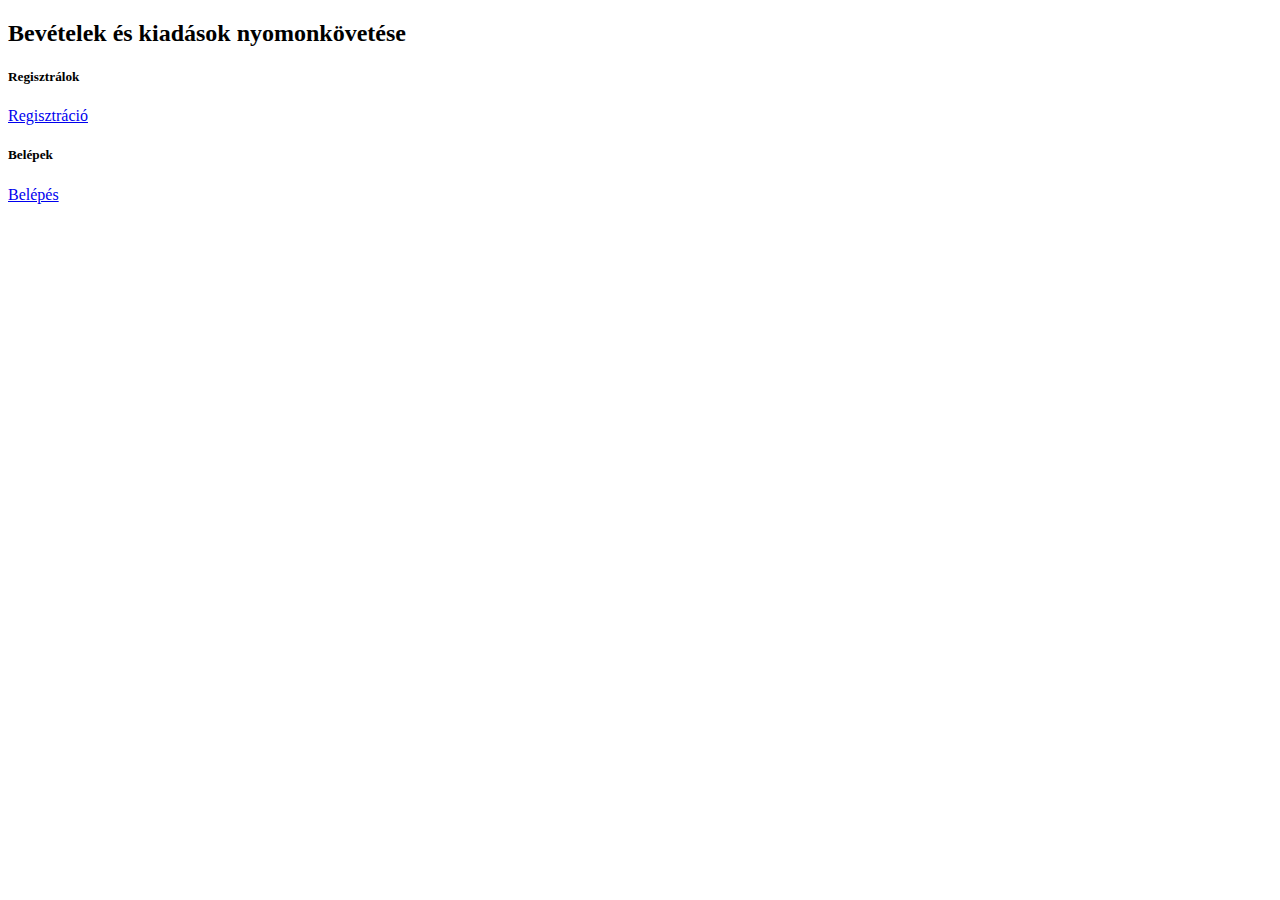
==== financial/first_project/first_project/src/main/resources/static/index.html @ 634d58fa "upload" ====
<!DOCTYPE html>
<html lang="hu">
<head>
    <meta charset="utf-8" />
    <meta http-equiv="X-UA-Compatible" content="IE=edge">
    <title>Page Title</title>
    <meta name="viewport" content="width=device-width, initial-scale=1">
    <link rel="stylesheet" href="https://stackpath.bootstrapcdn.com/bootstrap/4.1.3/css/bootstrap.min.css" integrity="sha384-MCw98/SFnGE8fJT3GXwEOngsV7Zt27NXFoaoApmYm81iuXoPkFOJwJ8ERdknLPMO" crossorigin="anonymous">
    <link rel="stylesheet" type="text/css" media="screen" href="index.css" />
    <script src="main.js"></script>
</head>
<body>
    <div class="welcome">
        <h2>Bevételek és kiadások nyomonkövetése</h2>
    </div>
    <div class = "card" style="width: 40%">
        <h5>Regisztrálok</h5>
        <a href = "/registration.html" class="btn btn-dark">Regisztráció</a>
    </div>
    <div class = "card" style="width: 40%">
            <h5>Belépek</h5>
            <a href = "/login.html" class="btn btn-dark">Belépés</a>
    </div>


<script src="https://code.jquery.com/jquery-3.3.1.slim.min.js" integrity="sha384-q8i/X+965DzO0rT7abK41JStQIAqVgRVzpbzo5smXKp4YfRvH+8abtTE1Pi6jizo" crossorigin="anonymous"></script>
<script src="https://cdnjs.cloudflare.com/ajax/libs/popper.js/1.14.3/umd/popper.min.js" integrity="sha384-ZMP7rVo3mIykV+2+9J3UJ46jBk0WLaUAdn689aCwoqbBJiSnjAK/l8WvCWPIPm49" crossorigin="anonymous"></script>
<script src="https://stackpath.bootstrapcdn.com/bootstrap/4.1.3/js/bootstrap.min.js" integrity="sha384-ChfqqxuZUCnJSK3+MXmPNIyE6ZbWh2IMqE241rYiqJxyMiZ6OW/JmZQ5stwEULTy" crossorigin="anonymous"></script>
</body>
</html>
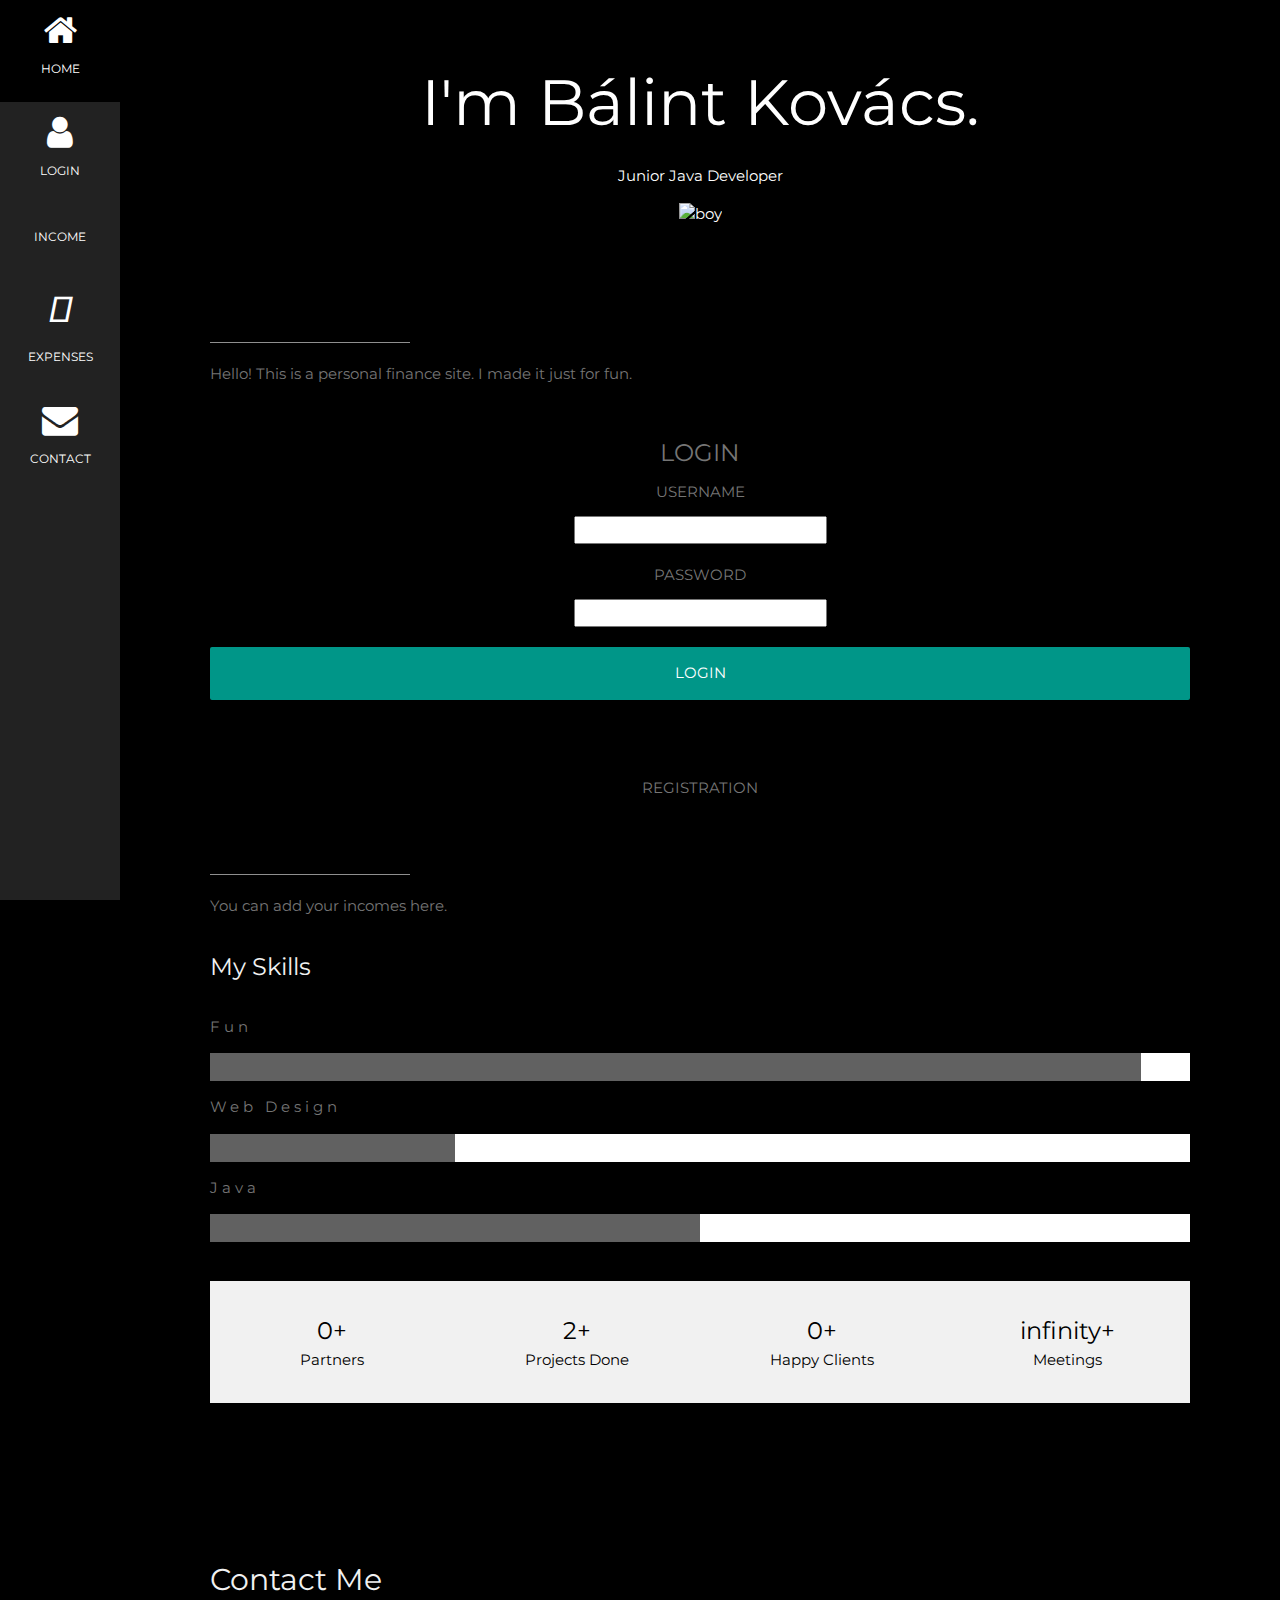
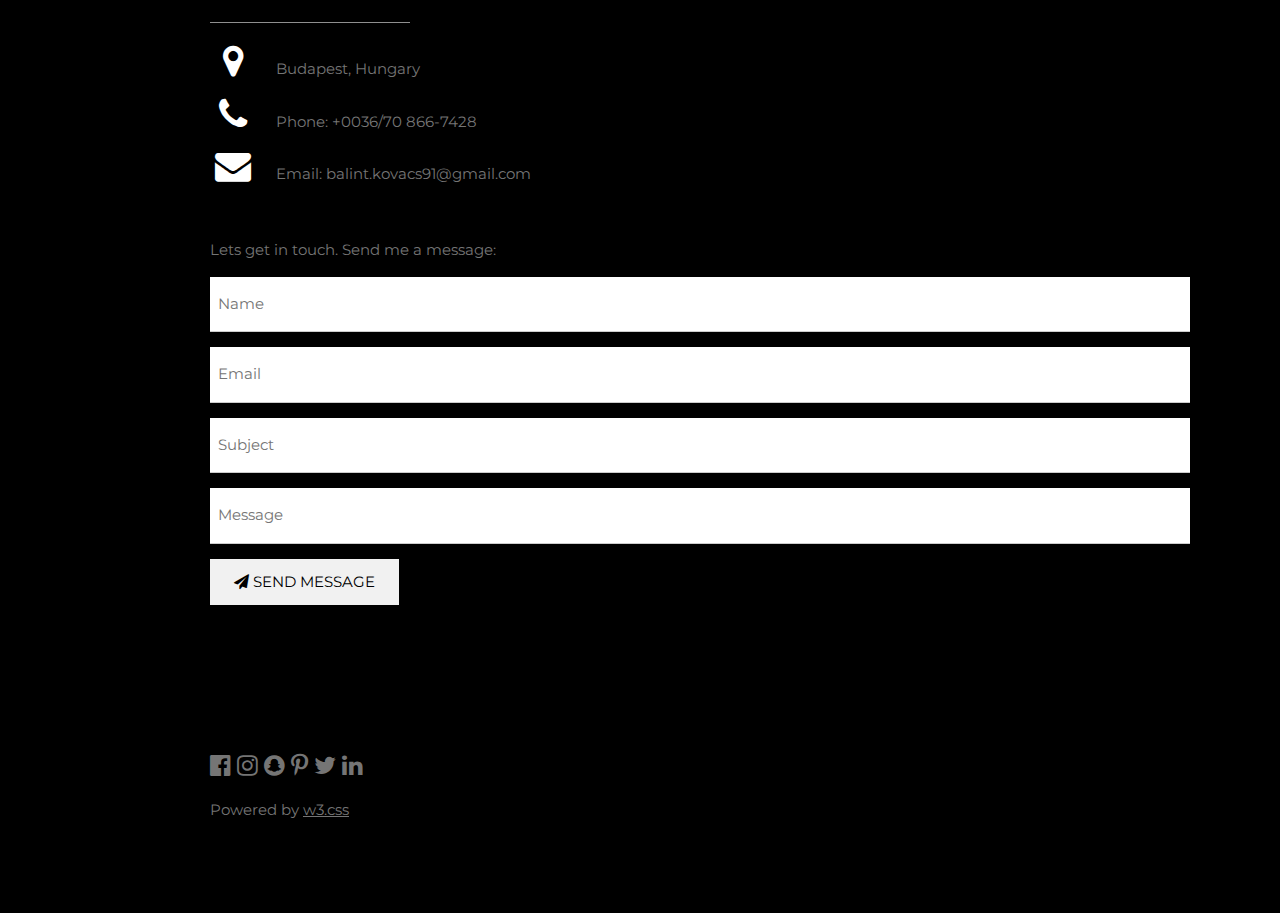
==== commit b2618cbf: "some shit" ====
--- a/financial/first_project/first_project/src/main/resources/static/index.html
+++ b/financial/first_project/first_project/src/main/resources/static/index.html
@@ -1,30 +1,181 @@
 <!DOCTYPE html>
-<html lang="hu">
-<head>
-    <meta charset="utf-8" />
-    <meta http-equiv="X-UA-Compatible" content="IE=edge">
-    <title>Page Title</title>
-    <meta name="viewport" content="width=device-width, initial-scale=1">
-    <link rel="stylesheet" href="https://stackpath.bootstrapcdn.com/bootstrap/4.1.3/css/bootstrap.min.css" integrity="sha384-MCw98/SFnGE8fJT3GXwEOngsV7Zt27NXFoaoApmYm81iuXoPkFOJwJ8ERdknLPMO" crossorigin="anonymous">
-    <link rel="stylesheet" type="text/css" media="screen" href="index.css" />
-    <script src="main.js"></script>
-</head>
-<body>
-    <div class="welcome">
-        <h2>Bevételek és kiadások nyomonkövetése</h2>
+<html>
+<title>Burn your money</title>
+<meta charset="UTF-8">
+<meta name="viewport" content="width=device-width, initial-scale=1">
+<link rel="stylesheet" href="https://www.w3schools.com/w3css/4/w3.css">
+<link rel="stylesheet" href="https://fonts.googleapis.com/css?family=Montserrat">
+<link rel="stylesheet" href="https://use.fontawesome.com/releases/v5.6.3/css/all.css" integrity="sha384-UHRtZLI+pbxtHCWp1t77Bi1L4ZtiqrqD80Kn4Z8NTSRyMA2Fd33n5dQ8lWUE00s/" crossorigin="anonymous">
+<link rel="stylesheet" href="https://cdnjs.cloudflare.com/ajax/libs/font-awesome/4.7.0/css/font-awesome.min.css">
+<link rel="stylesheet" href="css/index.css">
+<style>
+body, h1,h2,h3,h4,h5,h6 {font-family: "Montserrat", sans-serif}
+.w3-row-padding img {margin-bottom: 12px}
+/* Set the width of the sidebar to 120px */
+.w3-sidebar {width: 120px;background: #222;}
+/* Add a left margin to the "page content" that matches the width of the sidebar (120px) */
+#main {margin-left: 120px}
+/* Remove margins from "page content" on small screens */
+@media only screen and (max-width: 600px) {#main {margin-left: 0}}
+
+</style>
+<body class="w3-black">
+
+<!-- Icon Bar (Sidebar - hidden on small screens) -->
+<nav class="w3-sidebar w3-bar-block w3-small w3-hide-small w3-center">
+    <!-- Avatar image in top left corner -->
+    <a href="#" class="w3-bar-item w3-button w3-padding-large w3-hover-black">
+        <i class="fa fa-home w3-xxlarge"></i>
+        <p>HOME</p>
+    </a>
+    <a href="#login" class="w3-bar-item w3-button w3-padding-large w3-hover-black">
+        <i class="fa fa-user w3-xxlarge"></i>
+        <p>LOGIN</p>
+    </a>
+    <a href="#income" class="w3-bar-item w3-button w3-padding-large w3-hover-black">
+        <i class="fas fa-wallet w3-xxlarge"></i>
+        <p>INCOME</p>
+    </a>
+    <a href="#photos" class="w3-bar-item w3-button w3-padding-large w3-hover-black">
+        <i class="fas fa-barcode w3-xxlarge"></i>
+        <p>EXPENSES</p>
+    </a>
+    <a href="#contact" class="w3-bar-item w3-button w3-padding-large w3-hover-black">
+        <i class="fa fa-envelope w3-xxlarge"></i>
+        <p>CONTACT</p>
+    </a>
+</nav>
+
+<!-- Navbar on small screens (Hidden on medium and large screens) -->
+<div class="w3-top w3-hide-large w3-hide-medium" id="myNavbar">
+    <div class="w3-bar w3-black w3-opacity w3-hover-opacity-off w3-center w3-small">
+        <a href="#" class="w3-bar-item w3-button" style="width:20% !important">HOME</a>
+        <a href="#login" class="w3-bar-item w3-button" style="width:20% !important">LOGIN</a>
+        <a href="#income" class="w3-bar-item w3-button" style="width:20% !important">INCOME</a>
+        <a href="#photos" class="w3-bar-item w3-button" style="width:20% !important">EXPENSES</a>
+        <a href="#contact" class="w3-bar-item w3-button" style="width:20% !important">CONTACT</a>
     </div>
-    <div class = "card" style="width: 40%">
-        <h5>Regisztrálok</h5>
-        <a href = "/registration.html" class="btn btn-dark">Regisztráció</a>
-    </div>
-    <div class = "card" style="width: 40%">
-            <h5>Belépek</h5>
-            <a href = "/login.html" class="btn btn-dark">Belépés</a>
+</div>
+
+<!-- Page Content -->
+<div class="w3-padding-large" id="main">
+    <!-- Header/Home -->
+    <header class="w3-container w3-padding-32 w3-center w3-black" id="home">
+        <h1 class="w3-jumbo"><span class="w3-hide-small">I'm</span> Bálint Kovács.</h1>
+        <p>Junior Java Developer</p>
+        <img src="https://vignette.wikia.nocookie.net/king-harkinian/images/8/8b/Joker-billionaire-burning-money.jpg/revision/latest?cb=20141128112541"
+             alt="boy" class="w3-image" width="992" height="1108">
+    </header>
+
+    <div class="login-f w3-content w3-justify w3-text-grey w3-padding-64" id="login">
+        <h2 class="w3-text-light-grey"></h2>
+        <hr style="width:200px" class="w3-opacity">
+        <p>Hello! This is a personal finance site. I made it just for fun.</p>
+
+        <div class="login">
+            <h3>LOGIN</h3>
+            <form name="login-form" method="POST">
+                <label class="register-label" for="login-username">USERNAME</label><br/>
+                <input type="text" name="username" id="login-username"> <br/>
+                <label class="register-label" for="login-password">PASSWORD</label><br/>
+                <input type="password" name="password" id="login-password"><br/>
+                <button type="submit" id="submit-button" class="w3-block w3-teal w3-round-small"><i class="fas fa-sign-in-alt"></i> LOGIN</button>
+            </form>
+            <div class="message"></div>
+        </div>
+
+        <div class="registration">
+        <a href="/registration.html" class="w3-bar-item w3-button w3-padding-large w3-hover-black">
+            <i class="fas fa-user-astronaut w3-xxlarge"></i>
+            <p>REGISTRATION</p>
+        </a>
+        </div>
+
     </div>
 
+    <!-- About Section -->
+    <div class="w3-content w3-justify w3-text-grey w3-padding-64" id="income">
+        <h2 class="w3-text-light-grey"></h2>
+        <hr style="width:200px" class="w3-opacity">
+        <p>You can add your incomes here.</p>
+        <h3 class="w3-padding-16 w3-text-light-grey">My Skills</h3>
+        <p class="w3-wide">Fun</p>
+        <div class="w3-white">
+            <div class="w3-dark-grey" style="height:28px;width:95%"></div>
+        </div>
+        <p class="w3-wide">Web Design</p>
+        <div class="w3-white">
+            <div class="w3-dark-grey" style="height:28px;width:25%"></div>
+        </div>
+        <p class="w3-wide">Java</p>
+        <div class="w3-white">
+            <div class="w3-dark-grey" style="height:28px;width:50%"></div>
+        </div>
+        <br>
 
-<script src="https://code.jquery.com/jquery-3.3.1.slim.min.js" integrity="sha384-q8i/X+965DzO0rT7abK41JStQIAqVgRVzpbzo5smXKp4YfRvH+8abtTE1Pi6jizo" crossorigin="anonymous"></script>
-<script src="https://cdnjs.cloudflare.com/ajax/libs/popper.js/1.14.3/umd/popper.min.js" integrity="sha384-ZMP7rVo3mIykV+2+9J3UJ46jBk0WLaUAdn689aCwoqbBJiSnjAK/l8WvCWPIPm49" crossorigin="anonymous"></script>
-<script src="https://stackpath.bootstrapcdn.com/bootstrap/4.1.3/js/bootstrap.min.js" integrity="sha384-ChfqqxuZUCnJSK3+MXmPNIyE6ZbWh2IMqE241rYiqJxyMiZ6OW/JmZQ5stwEULTy" crossorigin="anonymous"></script>
+        <div class="w3-row w3-center w3-padding-16 w3-section w3-light-grey">
+            <div class="w3-quarter w3-section">
+                <span class="w3-xlarge">0+</span><br>
+                Partners
+            </div>
+            <div class="w3-quarter w3-section">
+                <span class="w3-xlarge">2+</span><br>
+                Projects Done
+            </div>
+            <div class="w3-quarter w3-section">
+                <span class="w3-xlarge">0+</span><br>
+                Happy Clients
+            </div>
+            <div class="w3-quarter w3-section">
+                <span class="w3-xlarge">infinity+</span><br>
+                Meetings
+            </div>
+        </div>
+    </div>
+
+    <!-- Contact Section -->
+    <div class="w3-padding-64 w3-content w3-text-grey" id="contact">
+        <h2 class="w3-text-light-grey">Contact Me</h2>
+        <hr style="width:200px" class="w3-opacity">
+
+        <div class="w3-section">
+            <p><i class="fa fa-map-marker fa-fw w3-text-white w3-xxlarge w3-margin-right"></i> Budapest, Hungary</p>
+            <p><i class="fa fa-phone fa-fw w3-text-white w3-xxlarge w3-margin-right"></i> Phone: +0036/70 866-7428</p>
+            <p><i class="fa fa-envelope fa-fw w3-text-white w3-xxlarge w3-margin-right"> </i> Email:
+                balint.kovacs91@gmail.com</p>
+        </div>
+        <br>
+        <p>Lets get in touch. Send me a message:</p>
+
+        <form action="/action_page.php" target="_blank">
+            <p><input class="w3-input w3-padding-16" type="text" placeholder="Name" required name="Name"></p>
+            <p><input class="w3-input w3-padding-16" type="text" placeholder="Email" required name="Email"></p>
+            <p><input class="w3-input w3-padding-16" type="text" placeholder="Subject" required name="Subject"></p>
+            <p><input class="w3-input w3-padding-16" type="text" placeholder="Message" required name="Message"></p>
+            <p>
+                <button class="w3-button w3-light-grey w3-padding-large" type="submit">
+                    <i class="fa fa-paper-plane"></i> SEND MESSAGE
+                </button>
+            </p>
+        </form>
+        <!-- End Contact Section -->
+    </div>
+
+    <!-- Footer -->
+    <footer class="w3-content w3-padding-64 w3-text-grey w3-xlarge">
+        <i class="fa fa-facebook-official w3-hover-opacity"></i>
+        <i class="fa fa-instagram w3-hover-opacity"></i>
+        <i class="fa fa-snapchat w3-hover-opacity"></i>
+        <i class="fa fa-pinterest-p w3-hover-opacity"></i>
+        <i class="fa fa-twitter w3-hover-opacity"></i>
+        <i class="fa fa-linkedin w3-hover-opacity"></i>
+        <p class="w3-medium">Powered by <a href="https://www.w3schools.com/w3css/default.asp" target="_blank"
+                                           class="w3-hover-text-green">w3.css</a></p>
+        <!-- End footer -->
+    </footer>
+
+    <!-- END PAGE CONTENT -->
+</div>
+
 </body>
-</html>+</html>
--- a/financial/first_project/first_project/src/main/resources/static/css/index.css
+++ b/financial/first_project/first_project/src/main/resources/static/css/index.css
@@ -0,0 +1,71 @@
+.login {
+    text-align: center;
+    margin-top: 50px;
+}
+
+#login{
+    margin-bottom: -100px !important;
+}
+
+#login-username {
+    text-align: center;
+    margin-top: 12px;
+    width: 253px;
+    margin-bottom: 20px;
+}
+
+#login-password {
+    text-align: center;
+    margin-top: 12px;
+    margin-bottom: 20px;
+    width: 253px;
+}
+
+.message {
+    background: #7F9B47;
+    color: #fff;
+    margin-left: 300px;
+    margin-top: -201px;
+    padding: 35px;
+    position: absolute;
+    text-align: center;
+    width: 20%;
+    z-index: -1;
+}
+
+.message-error {
+    background: #E84E36 !important;
+    color: #fff;
+    margin-left: 300px;
+    margin-top: -201px;
+    padding: 35px;
+    position: absolute;
+    text-align: center;
+    width: 20%;
+    z-index: -1;
+}
+
+.message:empty {
+    visibility: hidden;
+}
+
+.symbol {
+    font-size: 30px;
+    margin: 0 0 10px 0;
+}
+
+.registration {
+    margin-top: 50px;
+    text-align: center;
+}
+
+#submit-button{
+    border: none;
+    text-decoration: none;
+    padding: 15px 0px;
+    transition-duration: 0.5s;
+}
+
+#submit-button:hover {
+    font-size: 20px;
+    }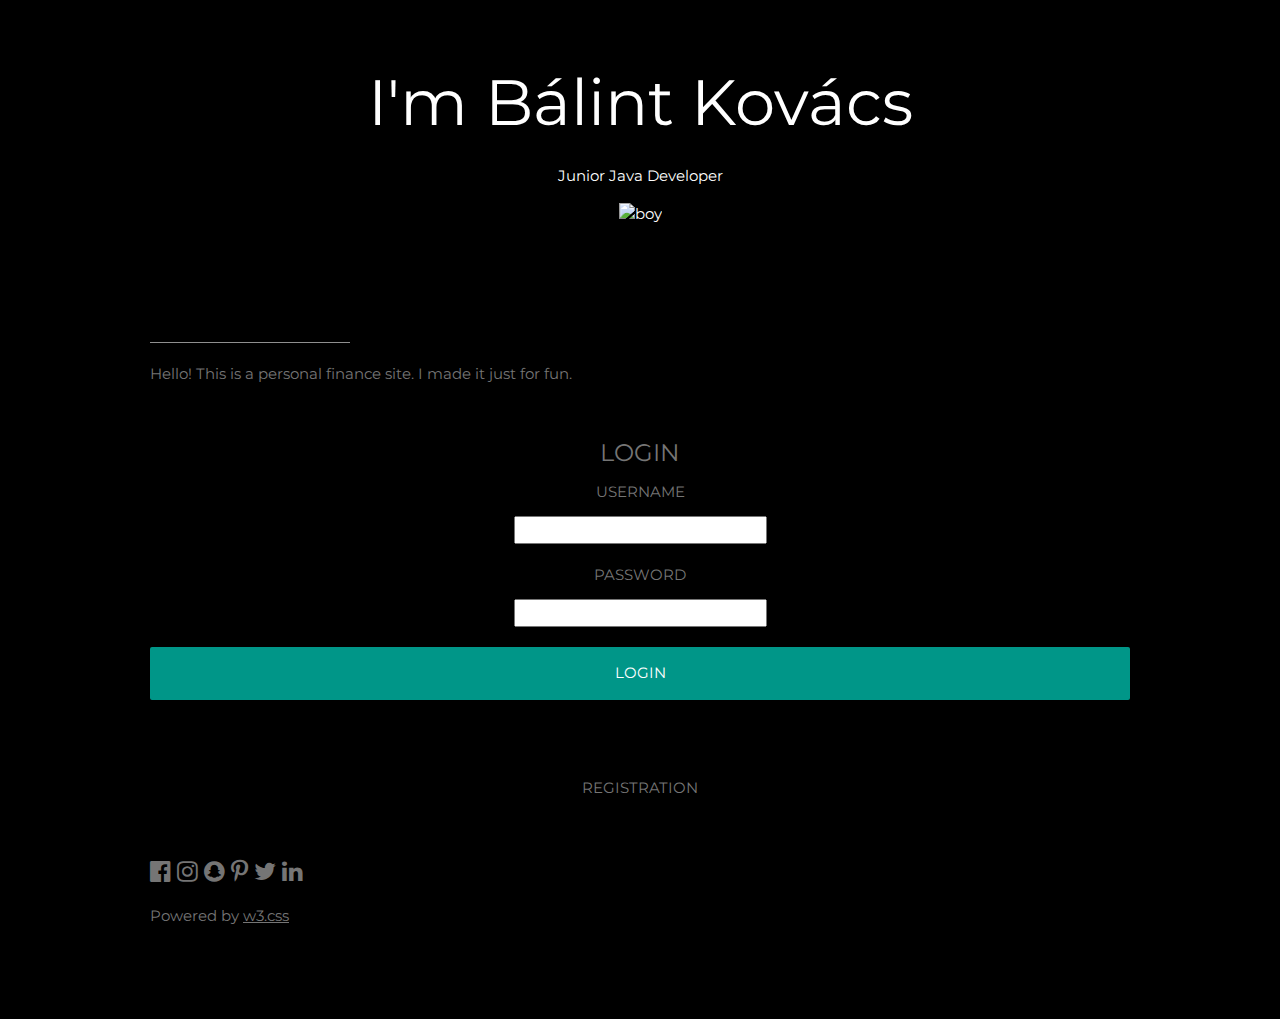
==== commit 05ee5ed1: "income + expense" ====
--- a/financial/first_project/first_project/src/main/resources/static/index.html
+++ b/financial/first_project/first_project/src/main/resources/static/index.html
@@ -5,63 +5,23 @@
 <meta name="viewport" content="width=device-width, initial-scale=1">
 <link rel="stylesheet" href="https://www.w3schools.com/w3css/4/w3.css">
 <link rel="stylesheet" href="https://fonts.googleapis.com/css?family=Montserrat">
-<link rel="stylesheet" href="https://use.fontawesome.com/releases/v5.6.3/css/all.css" integrity="sha384-UHRtZLI+pbxtHCWp1t77Bi1L4ZtiqrqD80Kn4Z8NTSRyMA2Fd33n5dQ8lWUE00s/" crossorigin="anonymous">
+<link rel="stylesheet" href="https://use.fontawesome.com/releases/v5.6.3/css/all.css"
+      integrity="sha384-UHRtZLI+pbxtHCWp1t77Bi1L4ZtiqrqD80Kn4Z8NTSRyMA2Fd33n5dQ8lWUE00s/" crossorigin="anonymous">
 <link rel="stylesheet" href="https://cdnjs.cloudflare.com/ajax/libs/font-awesome/4.7.0/css/font-awesome.min.css">
 <link rel="stylesheet" href="css/index.css">
 <style>
 body, h1,h2,h3,h4,h5,h6 {font-family: "Montserrat", sans-serif}
 .w3-row-padding img {margin-bottom: 12px}
-/* Set the width of the sidebar to 120px */
-.w3-sidebar {width: 120px;background: #222;}
-/* Add a left margin to the "page content" that matches the width of the sidebar (120px) */
-#main {margin-left: 120px}
-/* Remove margins from "page content" on small screens */
 @media only screen and (max-width: 600px) {#main {margin-left: 0}}
+
 
 </style>
 <body class="w3-black">
-
-<!-- Icon Bar (Sidebar - hidden on small screens) -->
-<nav class="w3-sidebar w3-bar-block w3-small w3-hide-small w3-center">
-    <!-- Avatar image in top left corner -->
-    <a href="#" class="w3-bar-item w3-button w3-padding-large w3-hover-black">
-        <i class="fa fa-home w3-xxlarge"></i>
-        <p>HOME</p>
-    </a>
-    <a href="#login" class="w3-bar-item w3-button w3-padding-large w3-hover-black">
-        <i class="fa fa-user w3-xxlarge"></i>
-        <p>LOGIN</p>
-    </a>
-    <a href="#income" class="w3-bar-item w3-button w3-padding-large w3-hover-black">
-        <i class="fas fa-wallet w3-xxlarge"></i>
-        <p>INCOME</p>
-    </a>
-    <a href="#photos" class="w3-bar-item w3-button w3-padding-large w3-hover-black">
-        <i class="fas fa-barcode w3-xxlarge"></i>
-        <p>EXPENSES</p>
-    </a>
-    <a href="#contact" class="w3-bar-item w3-button w3-padding-large w3-hover-black">
-        <i class="fa fa-envelope w3-xxlarge"></i>
-        <p>CONTACT</p>
-    </a>
-</nav>
-
-<!-- Navbar on small screens (Hidden on medium and large screens) -->
-<div class="w3-top w3-hide-large w3-hide-medium" id="myNavbar">
-    <div class="w3-bar w3-black w3-opacity w3-hover-opacity-off w3-center w3-small">
-        <a href="#" class="w3-bar-item w3-button" style="width:20% !important">HOME</a>
-        <a href="#login" class="w3-bar-item w3-button" style="width:20% !important">LOGIN</a>
-        <a href="#income" class="w3-bar-item w3-button" style="width:20% !important">INCOME</a>
-        <a href="#photos" class="w3-bar-item w3-button" style="width:20% !important">EXPENSES</a>
-        <a href="#contact" class="w3-bar-item w3-button" style="width:20% !important">CONTACT</a>
-    </div>
-</div>
-
 <!-- Page Content -->
 <div class="w3-padding-large" id="main">
     <!-- Header/Home -->
     <header class="w3-container w3-padding-32 w3-center w3-black" id="home">
-        <h1 class="w3-jumbo"><span class="w3-hide-small">I'm</span> Bálint Kovács.</h1>
+        <h1 class="w3-jumbo"><span class="w3-hide-small">I'm</span> Bálint Kovács</h1>
         <p>Junior Java Developer</p>
         <img src="https://vignette.wikia.nocookie.net/king-harkinian/images/8/8b/Joker-billionaire-burning-money.jpg/revision/latest?cb=20141128112541"
              alt="boy" class="w3-image" width="992" height="1108">
@@ -74,91 +34,25 @@
 
         <div class="login">
             <h3>LOGIN</h3>
-            <form name="login-form" method="POST">
+            <form action="user_login" name="login-form" method="POST">
                 <label class="register-label" for="login-username">USERNAME</label><br/>
-                <input type="text" name="username" id="login-username"> <br/>
+                <input type="text" name="username" id="login-username" autocomplete="off"> <br/>
                 <label class="register-label" for="login-password">PASSWORD</label><br/>
                 <input type="password" name="password" id="login-password"><br/>
-                <button type="submit" id="submit-button" class="w3-block w3-teal w3-round-small"><i class="fas fa-sign-in-alt"></i> LOGIN</button>
+                <button type="submit" id="submit-button" class="w3-block w3-teal w3-round-small"><i
+                        class="fas fa-sign-in-alt"></i> LOGIN
+                </button>
             </form>
             <div class="message"></div>
         </div>
 
         <div class="registration">
-        <a href="/registration.html" class="w3-bar-item w3-button w3-padding-large w3-hover-black">
-            <i class="fas fa-user-astronaut w3-xxlarge"></i>
-            <p>REGISTRATION</p>
-        </a>
+            <a href="registration.html" class="w3-bar-item w3-button w3-padding-large w3-hover-black">
+                <i class="fas fa-user-astronaut w3-xxlarge"></i>
+                <p>REGISTRATION</p>
+            </a>
         </div>
 
-    </div>
-
-    <!-- About Section -->
-    <div class="w3-content w3-justify w3-text-grey w3-padding-64" id="income">
-        <h2 class="w3-text-light-grey"></h2>
-        <hr style="width:200px" class="w3-opacity">
-        <p>You can add your incomes here.</p>
-        <h3 class="w3-padding-16 w3-text-light-grey">My Skills</h3>
-        <p class="w3-wide">Fun</p>
-        <div class="w3-white">
-            <div class="w3-dark-grey" style="height:28px;width:95%"></div>
-        </div>
-        <p class="w3-wide">Web Design</p>
-        <div class="w3-white">
-            <div class="w3-dark-grey" style="height:28px;width:25%"></div>
-        </div>
-        <p class="w3-wide">Java</p>
-        <div class="w3-white">
-            <div class="w3-dark-grey" style="height:28px;width:50%"></div>
-        </div>
-        <br>
-
-        <div class="w3-row w3-center w3-padding-16 w3-section w3-light-grey">
-            <div class="w3-quarter w3-section">
-                <span class="w3-xlarge">0+</span><br>
-                Partners
-            </div>
-            <div class="w3-quarter w3-section">
-                <span class="w3-xlarge">2+</span><br>
-                Projects Done
-            </div>
-            <div class="w3-quarter w3-section">
-                <span class="w3-xlarge">0+</span><br>
-                Happy Clients
-            </div>
-            <div class="w3-quarter w3-section">
-                <span class="w3-xlarge">infinity+</span><br>
-                Meetings
-            </div>
-        </div>
-    </div>
-
-    <!-- Contact Section -->
-    <div class="w3-padding-64 w3-content w3-text-grey" id="contact">
-        <h2 class="w3-text-light-grey">Contact Me</h2>
-        <hr style="width:200px" class="w3-opacity">
-
-        <div class="w3-section">
-            <p><i class="fa fa-map-marker fa-fw w3-text-white w3-xxlarge w3-margin-right"></i> Budapest, Hungary</p>
-            <p><i class="fa fa-phone fa-fw w3-text-white w3-xxlarge w3-margin-right"></i> Phone: +0036/70 866-7428</p>
-            <p><i class="fa fa-envelope fa-fw w3-text-white w3-xxlarge w3-margin-right"> </i> Email:
-                balint.kovacs91@gmail.com</p>
-        </div>
-        <br>
-        <p>Lets get in touch. Send me a message:</p>
-
-        <form action="/action_page.php" target="_blank">
-            <p><input class="w3-input w3-padding-16" type="text" placeholder="Name" required name="Name"></p>
-            <p><input class="w3-input w3-padding-16" type="text" placeholder="Email" required name="Email"></p>
-            <p><input class="w3-input w3-padding-16" type="text" placeholder="Subject" required name="Subject"></p>
-            <p><input class="w3-input w3-padding-16" type="text" placeholder="Message" required name="Message"></p>
-            <p>
-                <button class="w3-button w3-light-grey w3-padding-large" type="submit">
-                    <i class="fa fa-paper-plane"></i> SEND MESSAGE
-                </button>
-            </p>
-        </form>
-        <!-- End Contact Section -->
     </div>
 
     <!-- Footer -->
@@ -176,6 +70,6 @@
 
     <!-- END PAGE CONTENT -->
 </div>
-
+<script src="js/login.js"></script>
 </body>
 </html>
--- a/financial/first_project/first_project/src/main/resources/static/css/index.css
+++ b/financial/first_project/first_project/src/main/resources/static/css/index.css
@@ -68,4 +68,12 @@
 
 #submit-button:hover {
     font-size: 20px;
-    }+    }
+
+.register-label {
+    width: 30%;
+}
+
+.income-class{
+    padding: 6px;
+}